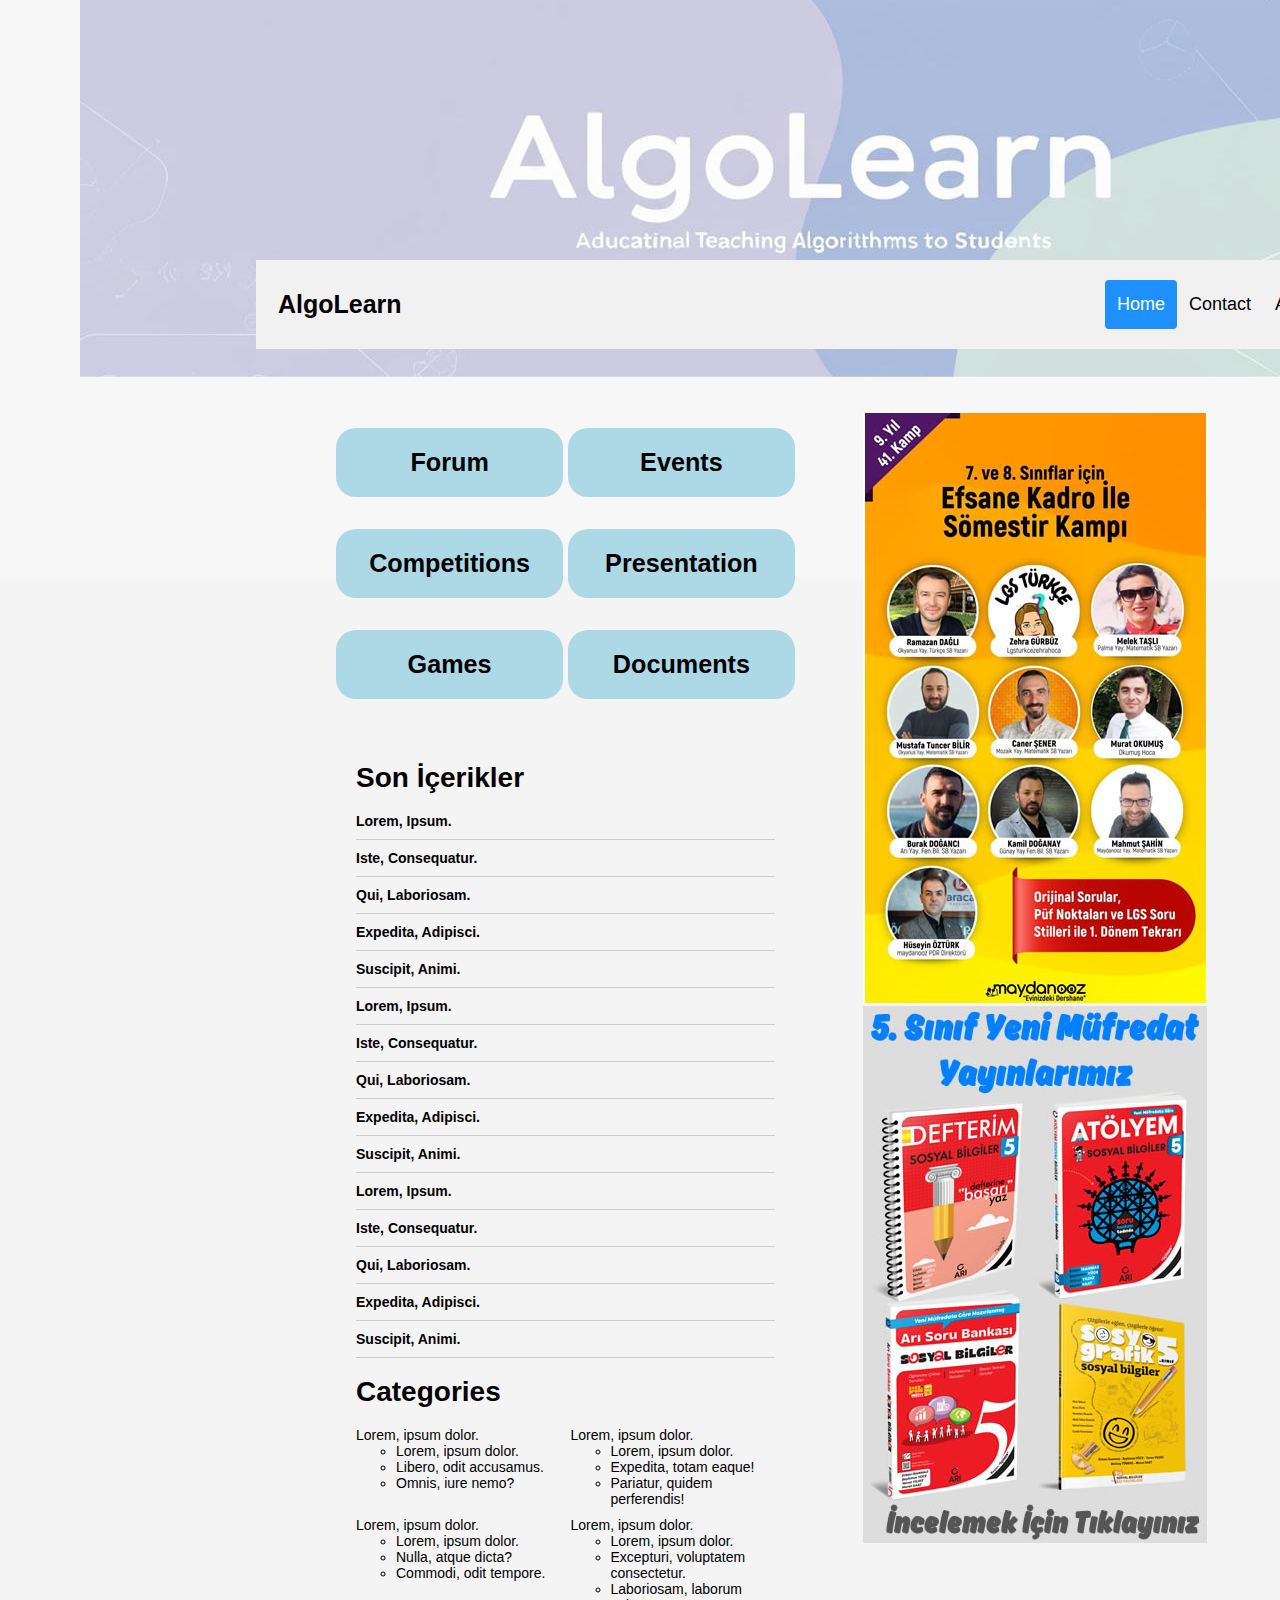
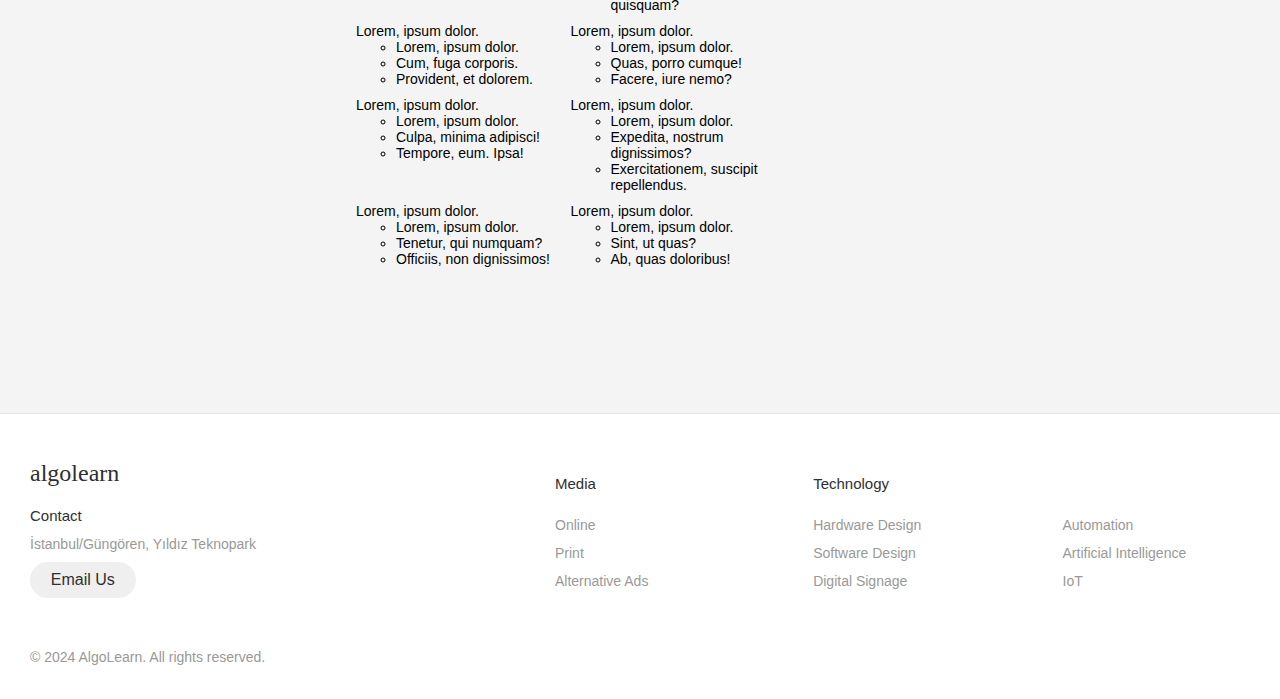
==== index.html @ eee9bf88 "banner added" ====
<!DOCTYPE html>
<html lang="en"> <!--Ders ingilizce olduğu için ingilizce hazırlanacak-->

<head>
	<meta charset="UTF-8">
	<meta name="viewport" content="width=device-width, initial-scale=1.0">
	<title>AlgoLearn | Home</title>
	<link rel="stylesheet" href="/css/style.css">
	<link rel="stylesheet" href="/css/home.css">
</head>

<body>

	<!-- BANNER START -->
	<div class="banner">
		<img src="img/banner.jpeg" alt="Banner Image">
	</div>
	<!-- BANNER END -->
	<!-- HEADER START -->
	<div class="header">
		<a href="#default" class="logo">AlgoLearn</a>
		<div class="header-right">
			<a class="active" href="index.html">Home</a>
			<a href="contact.html">Contact</a>
			<a href="aboutus.html">About</a>
		</div>
	</div>
	<!-- HEADER END -->


	<!-- MAIN START -->

	<div class="main">
		<div id="nav-box">
			<div class="nav-box-item">
				<a href="content/forum.html" class="nav-box-item-text">Forum</a>
			</div>
			<div class="nav-box-item">
				<a href="content/events.html" class="nav-box-item-text">Events</a>
			</div>
			<div class="nav-box-item">
				<a href="content/competitions.html" class="nav-box-item-text">Competitions</a>
			</div>
			<div class="nav-box-item">
				<a href="content/presentations.html" class="nav-box-item-text">Presentation</a>
			</div>
			<div class="nav-box-item">
				<a href="content/games.html" class="nav-box-item-text">Games</a>
			</div>
			<div class="nav-box-item">
				<a href="content/documents.html" class="nav-box-item-text">Documents</a>
			</div>
		</div>
		<div id="ad-box">
			<img src="img/image1.jpg" alt="" srcset="">
			<img src="img/image2.jpg" alt="" srcset="">
		</div>
		<div id="content-box">
			<div class="last-entries">
				<h1 class="son-icerikler">
					Son İçerikler
				</h1>

				<ul class="last-entries">
					<li class="last-entries"><a href="" class="last-entries">Lorem, ipsum.</a></li>
					<li class="last-entries"><a href="" class="last-entries">Iste, consequatur.</a></li>
					<li class="last-entries"><a href="" class="last-entries">Qui, laboriosam.</a></li>
					<li class="last-entries"><a href="" class="last-entries">Expedita, adipisci.</a></li>
					<li class="last-entries"><a href="" class="last-entries">Suscipit, animi.</a></li>
					<li class="last-entries"><a href="" class="last-entries">Lorem, ipsum.</a></li>
					<li class="last-entries"><a href="" class="last-entries">Iste, consequatur.</a></li>
					<li class="last-entries"><a href="" class="last-entries">Qui, laboriosam.</a></li>
					<li class="last-entries"><a href="" class="last-entries">Expedita, adipisci.</a></li>
					<li class="last-entries"><a href="" class="last-entries">Suscipit, animi.</a></li>
					<li class="last-entries"><a href="" class="last-entries">Lorem, ipsum.</a></li>
					<li class="last-entries"><a href="" class="last-entries">Iste, consequatur.</a></li>
					<li class="last-entries"><a href="" class="last-entries">Qui, laboriosam.</a></li>
					<li class="last-entries"><a href="" class="last-entries">Expedita, adipisci.</a></li>
					<li class="last-entries"><a href="" class="last-entries">Suscipit, animi.</a></li>
				</ul>
			</div>
			<div class="categories">
				<h1>Categories</h1>
				<ul class="categories">
					<li>
						Lorem, ipsum dolor.
						<ul>
							<li>Lorem, ipsum dolor.</li>
							<li>Libero, odit accusamus.</li>
							<li>Omnis, iure nemo?</li>
						</ul>
					</li>
					<li>
						Lorem, ipsum dolor.
						<ul>
							<li>Lorem, ipsum dolor.</li>
							<li>Expedita, totam eaque!</li>
							<li>Pariatur, quidem perferendis!</li>
						</ul>
					</li>
					<li>
						Lorem, ipsum dolor.
						<ul>
							<li>Lorem, ipsum dolor.</li>
							<li>Nulla, atque dicta?</li>
							<li>Commodi, odit tempore.</li>
						</ul>
					</li>
					<li>
						Lorem, ipsum dolor.
						<ul>
							<li>Lorem, ipsum dolor.</li>
							<li>Excepturi, voluptatem consectetur.</li>
							<li>Laboriosam, laborum quisquam?</li>
						</ul>
					</li>
					<li>
						Lorem, ipsum dolor.
						<ul>
							<li>Lorem, ipsum dolor.</li>
							<li>Cum, fuga corporis.</li>
							<li>Provident, et dolorem.</li>
						</ul>
					</li>
					<li>
						Lorem, ipsum dolor.
						<ul>
							<li>Lorem, ipsum dolor.</li>
							<li>Quas, porro cumque!</li>
							<li>Facere, iure nemo?</li>
						</ul>
					</li>
					<li>
						Lorem, ipsum dolor.
						<ul>
							<li>Lorem, ipsum dolor.</li>
							<li>Culpa, minima adipisci!</li>
							<li>Tempore, eum. Ipsa!</li>
						</ul>
					</li>
					<li>
						Lorem, ipsum dolor.
						<ul>
							<li>Lorem, ipsum dolor.</li>
							<li>Expedita, nostrum dignissimos?</li>
							<li>Exercitationem, suscipit repellendus.</li>
						</ul>
					</li>
					<li>
						Lorem, ipsum dolor.
						<ul>
							<li>Lorem, ipsum dolor.</li>
							<li>Tenetur, qui numquam?</li>
							<li>Officiis, non dignissimos!</li>
						</ul>
					</li>
					<li>
						Lorem, ipsum dolor.
						<ul>
							<li>Lorem, ipsum dolor.</li>
							<li>Sint, ut quas?</li>
							<li>Ab, quas doloribus!</li>
						</ul>
					</li>
				</ul>
			</div>
		</div>
	</div>

	<!-- MAIN END -->

	<!-- FOOTER START -->
	<footer class="footer">
		<div class="footer__addr">
			<h1 class="footer__logo">AlgoLearn</h1>

			<h2>Contact</h2>

			<address>
				İstanbul/Güngören, Yıldız Teknopark<br>

				<a class="footer__btn" href="mailto:info@algolearn.net">Email Us</a>
			</address>
		</div>

		<ul class="footer__nav">
			<li class="nav__item">
				<h2 class="nav__title">Media</h2>

				<ul class="nav__ul">
					<li>
						<a href="#">Online</a>
					</li>

					<li>
						<a href="#">Print</a>
					</li>

					<li>
						<a href="#">Alternative Ads</a>
					</li>
				</ul>
			</li>

			<li class="nav__item nav__item--extra">
				<h2 class="nav__title">Technology</h2>

				<ul class="nav__ul nav__ul--extra">
					<li>
						<a href="#">Hardware Design</a>
					</li>

					<li>
						<a href="#">Software Design</a>
					</li>

					<li>
						<a href="#">Digital Signage</a>
					</li>

					<li>
						<a href="#">Automation</a>
					</li>

					<li>
						<a href="#">Artificial Intelligence</a>
					</li>

					<li>
						<a href="#">IoT</a>
					</li>
				</ul>
			</li>

			<li class="nav__item">
				<h2 class="nav__title">Legal</h2>

				<ul class="nav__ul">
					<li>
						<a href="#">Privacy Policy</a>
					</li>

					<li>
						<a href="#">Terms of Use</a>
					</li>

					<li>
						<a href="#">Sitemap</a>
					</li>
				</ul>
			</li>
		</ul>

		<div class="legal">
			<p>&copy; 2024 AlgoLearn. All rights reserved.</p>


		</div>
	</footer>
	<!-- FOOTER END -->
</body>

</html>
---- css/style.css ----
*{
    font-family: Verdana, Geneva, Tahoma, sans-serif;
}

div.main {
    display: grid;
    grid-template-columns: 1fr 1fr;
    grid-template-rows: auto auto;
    gap: 10px;
    padding: 0 5%;    
    justify-content: center;
}



div.main,
div.header {
    margin: 2% 16%;
}

.header {
    overflow: hidden;
    background-color: #f1f1f1;
    padding: 20px 10px;
}

.header a {
    float: left;
    color: black;
    text-align: center;
    padding: 12px;
    text-decoration: none;
    font-size: 18px;
    line-height: 25px;
    border-radius: 4px;
}

.header a.logo {
    font-size: 25px;
    font-weight: bold;
}

.header a:hover {
    background-color: #ddd;
    color: black;
}

.header a.active {
    background-color: dodgerblue;
    color: white;
}

.header-right {
    float: right;
}

@media screen and (max-width: 500px) {
    .header a {
        float: none;
        display: block;
        text-align: left;
    }

    .header-right {
        float: none;
    }
}

a {
    color: #fff;
    text-decoration: none;
}

*,
*:before,
*:after {
    box-sizing: border-box;
}

html {
    font-size: 100%;
}

body {
    margin: 0;
    display: grid;
    grid-template-rows: auto 1fr auto;
    font-size: 14px;
    background-color: #f4f4f4;
    align-items: start;
    min-height: 100vh;
}

.footer {
    display: flex;
    flex-flow: row wrap;
    padding: 30px 30px 20px 30px;
    color: #2f2f2f;
    background-color: #fff;
    border-top: 1px solid #e5e5e5;
    margin: 5% 0 0 0;
}

.footer>* {
    flex: 1 100%;
}

.footer__addr {
    margin-right: 1.25em;
    margin-bottom: 2em;
}

.footer__logo {
    font-family: 'Pacifico', cursive;
    font-weight: 400;
    text-transform: lowercase;
    font-size: 1.5rem;
}

.footer__addr h2 {
    margin-top: 1.3em;
    font-size: 15px;
    font-weight: 400;
}

.nav__title {
    font-weight: 400;
    font-size: 15px;
}

.footer address {
    font-style: normal;
    color: #999;
}

.footer__btn {
    display: flex;
    align-items: center;
    justify-content: center;
    height: 36px;
    max-width: max-content;
    background-color: rgb(33, 33, 33, 0.07);
    border-radius: 100px;
    color: #2f2f2f;
    line-height: 0;
    margin: 0.6em 0;
    font-size: 1rem;
    padding: 0 1.3em;
}

.footer ul {
    list-style: none;
    padding-left: 0;
}

.footer li {
    line-height: 2em;
}

.footer a {
    text-decoration: none;
}

.footer__nav {
    display: flex;
    flex-flow: row wrap;
}

.footer__nav>* {
    flex: 1 50%;
    margin-right: 1.25em;
}

.nav__ul a {
    color: #999;
}

.nav__ul--extra {
    column-count: 2;
    column-gap: 1.25em;
}

.legal {
    display: flex;
    flex-wrap: wrap;
    color: #999;
}

.legal__links {
    display: flex;
    align-items: center;
}

.heart {
    color: #2f2f2f;
}

.legal .legal__links {
    margin-left: auto;
}

.footer__nav>* {
    flex: 1;
}

.nav__item--extra {
    flex-grow: 2;
}

.footer__addr {
    flex: 1 0px;
}

.footer__nav {
    flex: 2 0px;
}
---- css/home.css ----
div.last-entries{
    text-align: left;
}


li.last-entries{
    border-bottom: 1px solid #ccc;
    padding-bottom: 10px;
    margin-bottom: 10px;
    text-transform: capitalize;
}


a.last-entries {
    color: black;
    font-weight: bold;
    text-decoration: none;

}

a.last-entries:hover{
    color: blue;
}

ul.last-entries{
    list-style: none;
    padding: 0;
}



div#nav-box {
    display: grid;
    grid-template-columns: repeat(2, 1fr);
    gap: 1%;
    text-align: center;
    align-items: center;
    justify-content: start;
    overflow: scroll;
}

div.nav-box-item {
    background-color: lightblue;
    text-align: center;
    font-weight: bold;
    padding: 20px;
    font-size: 18px;
    border-radius: 20px;

}

a.nav-box-item-text {
    font-weight: bold;
    color: black;
    text-decoration: none;
    font-size: 1.4em;
    text-transform: capitalize;
}

a.nav-box-item-text:hover {
    color: white;
}

#content-box {
    grid-column: 1 / 2;
    grid-row: 2 / 3;
    text-align: center;
    padding: 20px;
}

#ad-box {
    height: 300px;
    text-align: center;
    overflow: visible;
}

div.categories{
    text-align: left;
}
ul.categories {
    display: grid;
    grid-template-columns: 1fr 1fr;
    gap: 10px;
    list-style-type: none;
    padding: 0;
}

/* ul.categories > li {
    background-color: #f9f9f9;
    padding: 10px;
    border-radius: 4px;
    box-shadow: 0 0 5px rgba(0, 0, 0, 0.1);
} */


div.banner {
    width: 100%;
    height: 100px;
    margin-top: 8%;
    background-color: #f3f3f3;
    display: flex;
    justify-content: center;
    align-items: center;
    z-index: -1;
}

div .banner img {
    max-width: 100%;
    height: auto;
}
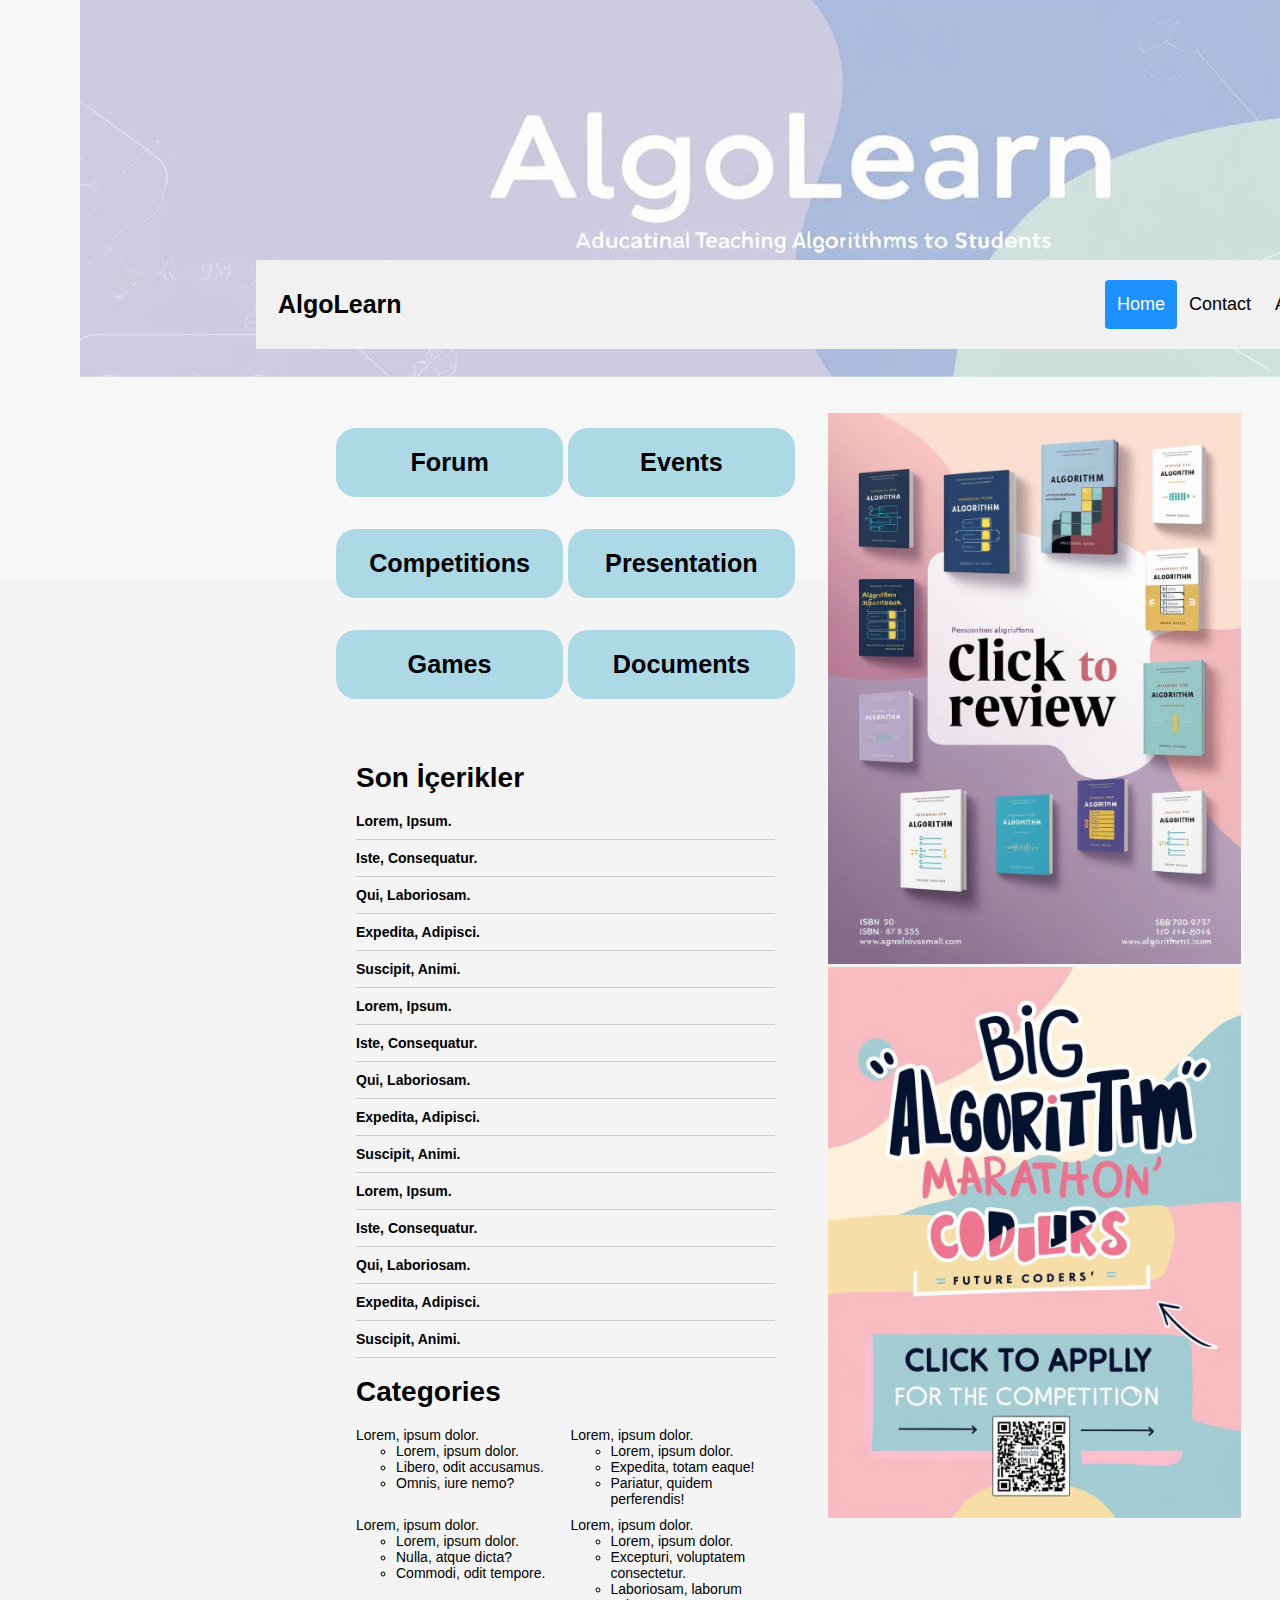
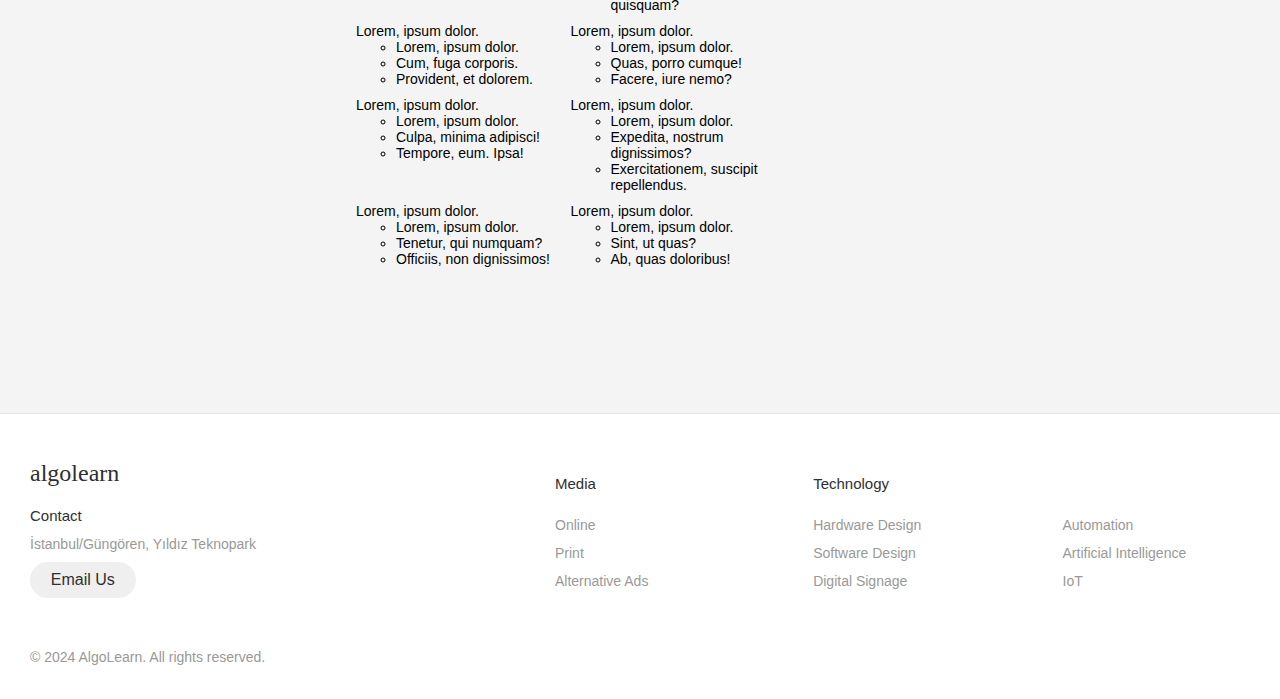
==== commit 4fd67acc: "href" ====
--- a/index.html
+++ b/index.html
@@ -52,8 +52,12 @@
 			</div>
 		</div>
 		<div id="ad-box">
-			<img src="img/image1.jpg" alt="" srcset="">
-			<img src="img/image2.jpg" alt="" srcset="">
+			<a href="content/documents.html" target="_blank">
+				<img src="img/ad.jpeg" alt="ad 1" srcset="">
+			</a>
+			<a href="content/competitions.html" target="_blank">
+				<img src="img/ad2.jpeg" alt="ad 2" srcset="">
+			</a>
 		</div>
 		<div id="content-box">
 			<div class="last-entries">
--- a/css/home.css
+++ b/css/home.css
@@ -107,4 +107,9 @@
 div .banner img {
     max-width: 100%;
     height: auto;
+}
+
+div#ad-box img {
+    max-width: 90%;
+    height: auto;
 }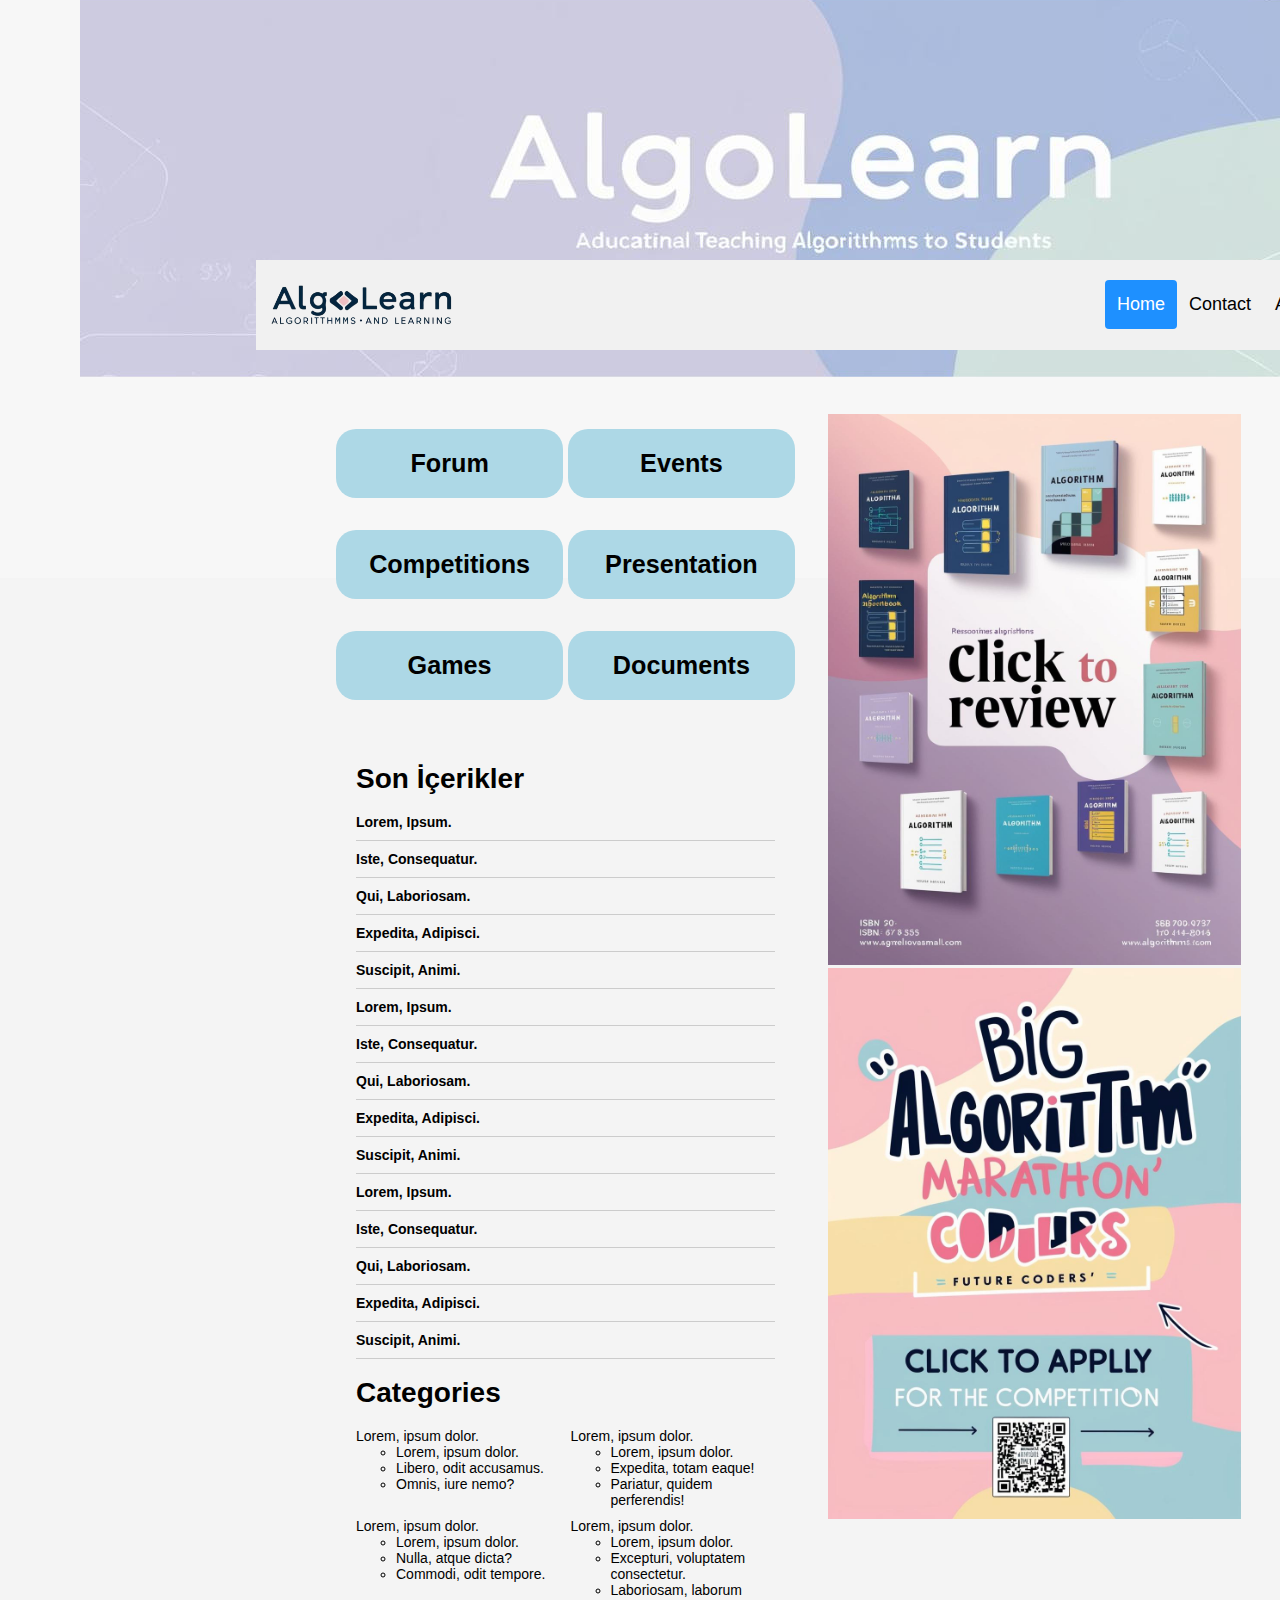
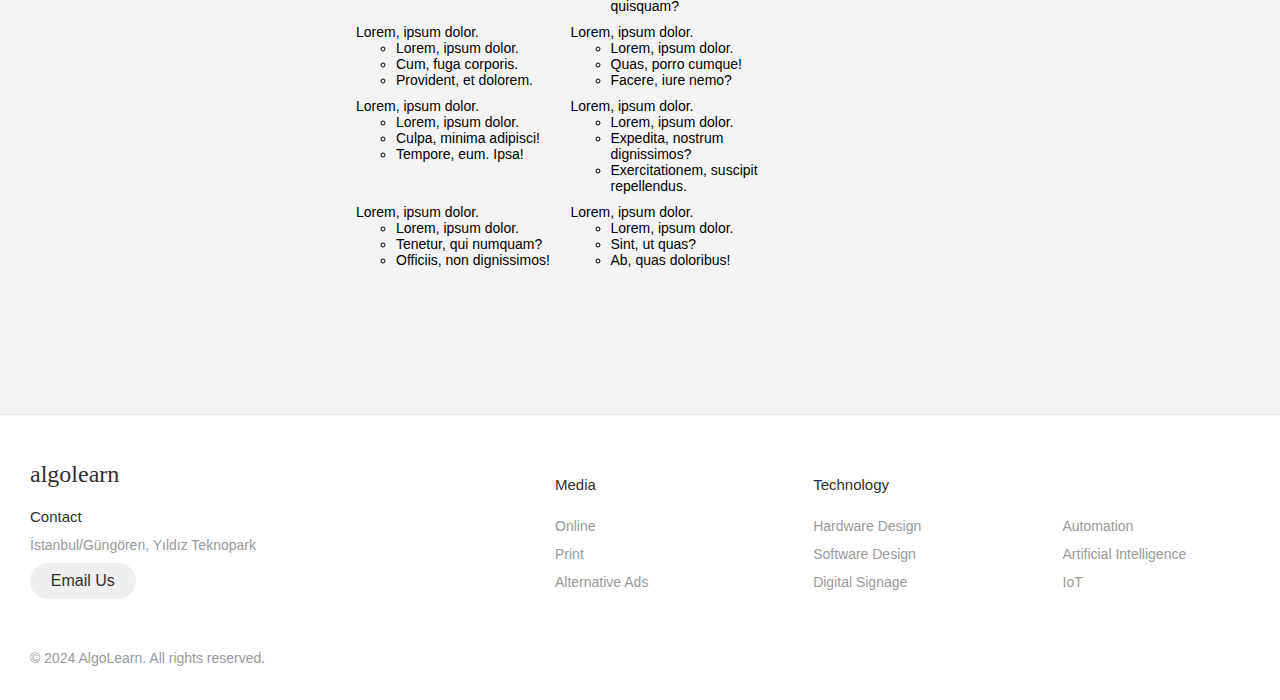
==== commit b183ac4c: "logo" ====
--- a/index.html
+++ b/index.html
@@ -3,6 +3,7 @@
 
 <head>
 	<meta charset="UTF-8">
+	<link rel="shortcut icon" href="img/favicon.png" type="image/x-icon">
 	<meta name="viewport" content="width=device-width, initial-scale=1.0">
 	<title>AlgoLearn | Home</title>
 	<link rel="stylesheet" href="/css/style.css">
@@ -18,7 +19,9 @@
 	<!-- BANNER END -->
 	<!-- HEADER START -->
 	<div class="header">
-		<a href="#default" class="logo">AlgoLearn</a>
+		<a href="index.html" class="logo"><a href="index.html" class="logo"><div class="logo"></div></a></a>
+		
+		
 		<div class="header-right">
 			<a class="active" href="index.html">Home</a>
 			<a href="contact.html">Contact</a>
--- a/css/style.css
+++ b/css/style.css
@@ -36,9 +36,17 @@
     border-radius: 4px;
 }
 
-.header a.logo {
-    font-size: 25px;
-    font-weight: bold;
+
+a.logo{
+    padding: 0;
+}
+div.header div.logo{
+    background-image: url(../img/logo.png);
+    background-size: contain;
+    background-repeat: no-repeat;
+    width: 200px;
+    height: 50px;
+    float: left;
 }
 
 .header a:hover {
--- a/css/home.css
+++ b/css/home.css
@@ -97,7 +97,7 @@
     width: 100%;
     height: 100px;
     margin-top: 8%;
-    background-color: #f3f3f3;
+    background-color: #f4f4f4;
     display: flex;
     justify-content: center;
     align-items: center;
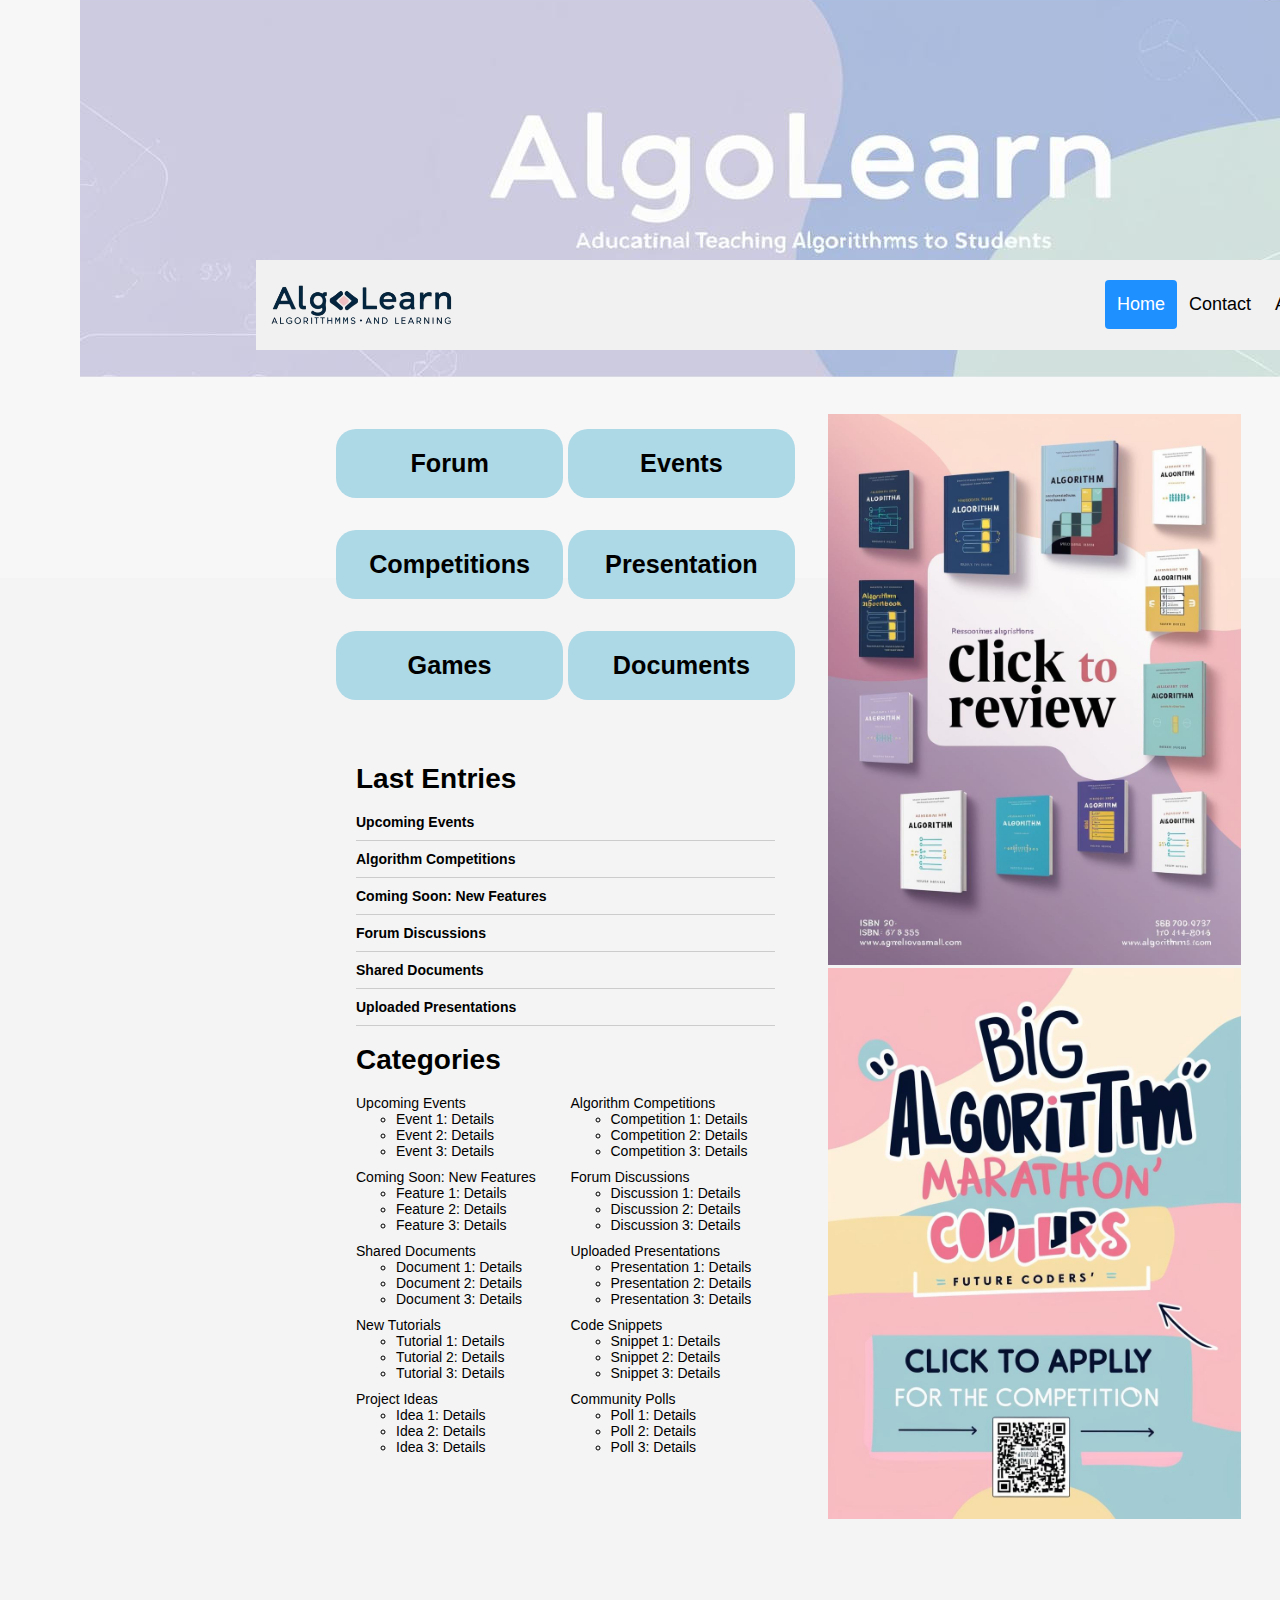
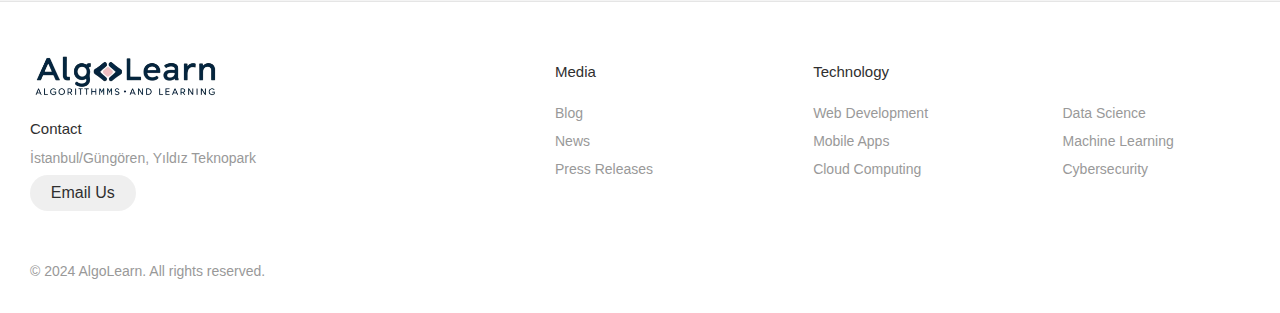
==== commit ba1797f5: "content fit, footer logo" ====
--- a/index.html
+++ b/index.html
@@ -19,9 +19,11 @@
 	<!-- BANNER END -->
 	<!-- HEADER START -->
 	<div class="header">
-		<a href="index.html" class="logo"><a href="index.html" class="logo"><div class="logo"></div></a></a>
-		
-		
+		<a href="index.html" class="logo">
+			<div class="logo"></div>
+		</a>
+
+
 		<div class="header-right">
 			<a class="active" href="index.html">Home</a>
 			<a href="contact.html">Contact</a>
@@ -65,108 +67,107 @@
 		<div id="content-box">
 			<div class="last-entries">
 				<h1 class="son-icerikler">
-					Son İçerikler
+					Last Entries
 				</h1>
 
 				<ul class="last-entries">
-					<li class="last-entries"><a href="" class="last-entries">Lorem, ipsum.</a></li>
-					<li class="last-entries"><a href="" class="last-entries">Iste, consequatur.</a></li>
-					<li class="last-entries"><a href="" class="last-entries">Qui, laboriosam.</a></li>
-					<li class="last-entries"><a href="" class="last-entries">Expedita, adipisci.</a></li>
-					<li class="last-entries"><a href="" class="last-entries">Suscipit, animi.</a></li>
-					<li class="last-entries"><a href="" class="last-entries">Lorem, ipsum.</a></li>
-					<li class="last-entries"><a href="" class="last-entries">Iste, consequatur.</a></li>
-					<li class="last-entries"><a href="" class="last-entries">Qui, laboriosam.</a></li>
-					<li class="last-entries"><a href="" class="last-entries">Expedita, adipisci.</a></li>
-					<li class="last-entries"><a href="" class="last-entries">Suscipit, animi.</a></li>
-					<li class="last-entries"><a href="" class="last-entries">Lorem, ipsum.</a></li>
-					<li class="last-entries"><a href="" class="last-entries">Iste, consequatur.</a></li>
-					<li class="last-entries"><a href="" class="last-entries">Qui, laboriosam.</a></li>
-					<li class="last-entries"><a href="" class="last-entries">Expedita, adipisci.</a></li>
-					<li class="last-entries"><a href="" class="last-entries">Suscipit, animi.</a></li>
+					<ul class="last-entries">
+						<li class="last-entries"><a href="content/events.html" class="last-entries">Upcoming Events</a>
+						</li>
+						<li class="last-entries"><a href="content/competitions.html" class="last-entries">Algorithm
+								Competitions</a></li>
+						<li class="last-entries"><a href="content/games.html" class="last-entries">Coming Soon: New
+								Features</a></li>
+						<li class="last-entries"><a href="content/forum.html" class="last-entries">Forum Discussions</a>
+						</li>
+						<li class="last-entries"><a href="content/documents.html" class="last-entries">Shared
+								Documents</a></li>
+						<li class="last-entries"><a href="content/presentations.html" class="last-entries">Uploaded
+								Presentations</a></li>
+					</ul>
 				</ul>
 			</div>
 			<div class="categories">
 				<h1>Categories</h1>
 				<ul class="categories">
 					<li>
-						Lorem, ipsum dolor.
-						<ul>
-							<li>Lorem, ipsum dolor.</li>
-							<li>Libero, odit accusamus.</li>
-							<li>Omnis, iure nemo?</li>
-						</ul>
-					</li>
-					<li>
-						Lorem, ipsum dolor.
-						<ul>
-							<li>Lorem, ipsum dolor.</li>
-							<li>Expedita, totam eaque!</li>
-							<li>Pariatur, quidem perferendis!</li>
-						</ul>
-					</li>
-					<li>
-						Lorem, ipsum dolor.
-						<ul>
-							<li>Lorem, ipsum dolor.</li>
-							<li>Nulla, atque dicta?</li>
-							<li>Commodi, odit tempore.</li>
-						</ul>
-					</li>
-					<li>
-						Lorem, ipsum dolor.
-						<ul>
-							<li>Lorem, ipsum dolor.</li>
-							<li>Excepturi, voluptatem consectetur.</li>
-							<li>Laboriosam, laborum quisquam?</li>
-						</ul>
-					</li>
-					<li>
-						Lorem, ipsum dolor.
-						<ul>
-							<li>Lorem, ipsum dolor.</li>
-							<li>Cum, fuga corporis.</li>
-							<li>Provident, et dolorem.</li>
-						</ul>
-					</li>
-					<li>
-						Lorem, ipsum dolor.
-						<ul>
-							<li>Lorem, ipsum dolor.</li>
-							<li>Quas, porro cumque!</li>
-							<li>Facere, iure nemo?</li>
-						</ul>
-					</li>
-					<li>
-						Lorem, ipsum dolor.
-						<ul>
-							<li>Lorem, ipsum dolor.</li>
-							<li>Culpa, minima adipisci!</li>
-							<li>Tempore, eum. Ipsa!</li>
-						</ul>
-					</li>
-					<li>
-						Lorem, ipsum dolor.
-						<ul>
-							<li>Lorem, ipsum dolor.</li>
-							<li>Expedita, nostrum dignissimos?</li>
-							<li>Exercitationem, suscipit repellendus.</li>
-						</ul>
-					</li>
-					<li>
-						Lorem, ipsum dolor.
-						<ul>
-							<li>Lorem, ipsum dolor.</li>
-							<li>Tenetur, qui numquam?</li>
-							<li>Officiis, non dignissimos!</li>
-						</ul>
-					</li>
-					<li>
-						Lorem, ipsum dolor.
-						<ul>
-							<li>Lorem, ipsum dolor.</li>
-							<li>Sint, ut quas?</li>
-							<li>Ab, quas doloribus!</li>
+						Upcoming Events
+						<ul>
+							<li>Event 1: Details</li>
+							<li>Event 2: Details</li>
+							<li>Event 3: Details</li>
+						</ul>
+					</li>
+					<li>
+						Algorithm Competitions
+						<ul>
+							<li>Competition 1: Details</li>
+							<li>Competition 2: Details</li>
+							<li>Competition 3: Details</li>
+						</ul>
+					</li>
+					<li>
+						Coming Soon: New Features
+						<ul>
+							<li>Feature 1: Details</li>
+							<li>Feature 2: Details</li>
+							<li>Feature 3: Details</li>
+						</ul>
+					</li>
+					<li>
+						Forum Discussions
+						<ul>
+							<li>Discussion 1: Details</li>
+							<li>Discussion 2: Details</li>
+							<li>Discussion 3: Details</li>
+						</ul>
+					</li>
+					<li>
+						Shared Documents
+						<ul>
+							<li>Document 1: Details</li>
+							<li>Document 2: Details</li>
+							<li>Document 3: Details</li>
+						</ul>
+					</li>
+					<li>
+						Uploaded Presentations
+						<ul>
+							<li>Presentation 1: Details</li>
+							<li>Presentation 2: Details</li>
+							<li>Presentation 3: Details</li>
+						</ul>
+					</li>
+					<li>
+						New Tutorials
+						<ul>
+							<li>Tutorial 1: Details</li>
+							<li>Tutorial 2: Details</li>
+							<li>Tutorial 3: Details</li>
+						</ul>
+					</li>
+					<li>
+						Code Snippets
+						<ul>
+							<li>Snippet 1: Details</li>
+							<li>Snippet 2: Details</li>
+							<li>Snippet 3: Details</li>
+						</ul>
+					</li>
+					<li>
+						Project Ideas
+						<ul>
+							<li>Idea 1: Details</li>
+							<li>Idea 2: Details</li>
+							<li>Idea 3: Details</li>
+						</ul>
+					</li>
+					<li>
+						Community Polls
+						<ul>
+							<li>Poll 1: Details</li>
+							<li>Poll 2: Details</li>
+							<li>Poll 3: Details</li>
 						</ul>
 					</li>
 				</ul>
@@ -179,89 +180,50 @@
 	<!-- FOOTER START -->
 	<footer class="footer">
 		<div class="footer__addr">
-			<h1 class="footer__logo">AlgoLearn</h1>
-
+			<h1 class="footer__logo"></h1>
+	
 			<h2>Contact</h2>
-
+	
 			<address>
 				İstanbul/Güngören, Yıldız Teknopark<br>
-
 				<a class="footer__btn" href="mailto:info@algolearn.net">Email Us</a>
 			</address>
 		</div>
-
+	
 		<ul class="footer__nav">
 			<li class="nav__item">
 				<h2 class="nav__title">Media</h2>
-
 				<ul class="nav__ul">
-					<li>
-						<a href="#">Online</a>
-					</li>
-
-					<li>
-						<a href="#">Print</a>
-					</li>
-
-					<li>
-						<a href="#">Alternative Ads</a>
-					</li>
+					<li><a href="#">Blog</a></li>
+					<li><a href="#">News</a></li>
+					<li><a href="#">Press Releases</a></li>
 				</ul>
 			</li>
-
+	
 			<li class="nav__item nav__item--extra">
 				<h2 class="nav__title">Technology</h2>
-
 				<ul class="nav__ul nav__ul--extra">
-					<li>
-						<a href="#">Hardware Design</a>
-					</li>
-
-					<li>
-						<a href="#">Software Design</a>
-					</li>
-
-					<li>
-						<a href="#">Digital Signage</a>
-					</li>
-
-					<li>
-						<a href="#">Automation</a>
-					</li>
-
-					<li>
-						<a href="#">Artificial Intelligence</a>
-					</li>
-
-					<li>
-						<a href="#">IoT</a>
-					</li>
+					<li><a href="#">Web Development</a></li>
+					<li><a href="#">Mobile Apps</a></li>
+					<li><a href="#">Cloud Computing</a></li>
+					<li><a href="#">Data Science</a></li>
+					<li><a href="#">Machine Learning</a></li>
+					<li><a href="#">Cybersecurity</a></li>
 				</ul>
 			</li>
-
+	
 			<li class="nav__item">
 				<h2 class="nav__title">Legal</h2>
-
 				<ul class="nav__ul">
-					<li>
-						<a href="#">Privacy Policy</a>
-					</li>
-
-					<li>
-						<a href="#">Terms of Use</a>
-					</li>
-
-					<li>
-						<a href="#">Sitemap</a>
-					</li>
+					<li><a href="#">Privacy Policy</a></li>
+					<li><a href="#">Terms of Service</a></li>
+					<li><a href="#">Cookie Policy</a></li>
 				</ul>
 			</li>
 		</ul>
-
+	
 		<div class="legal">
 			<p>&copy; 2024 AlgoLearn. All rights reserved.</p>
-
-
 		</div>
 	</footer>
 	<!-- FOOTER END -->
--- a/css/style.css
+++ b/css/style.css
@@ -120,10 +120,15 @@
 }
 
 .footer__logo {
-    font-family: 'Pacifico', cursive;
+    /* font-family: 'Pacifico', cursive;
     font-weight: 400;
     text-transform: lowercase;
-    font-size: 1.5rem;
+    font-size: 1.5rem; */
+    background-image: url(../img/logo.png);
+    background-size: contain;
+    background-repeat: no-repeat;
+    width: auto;
+    height: 50px;
 }
 
 .footer__addr h2 {
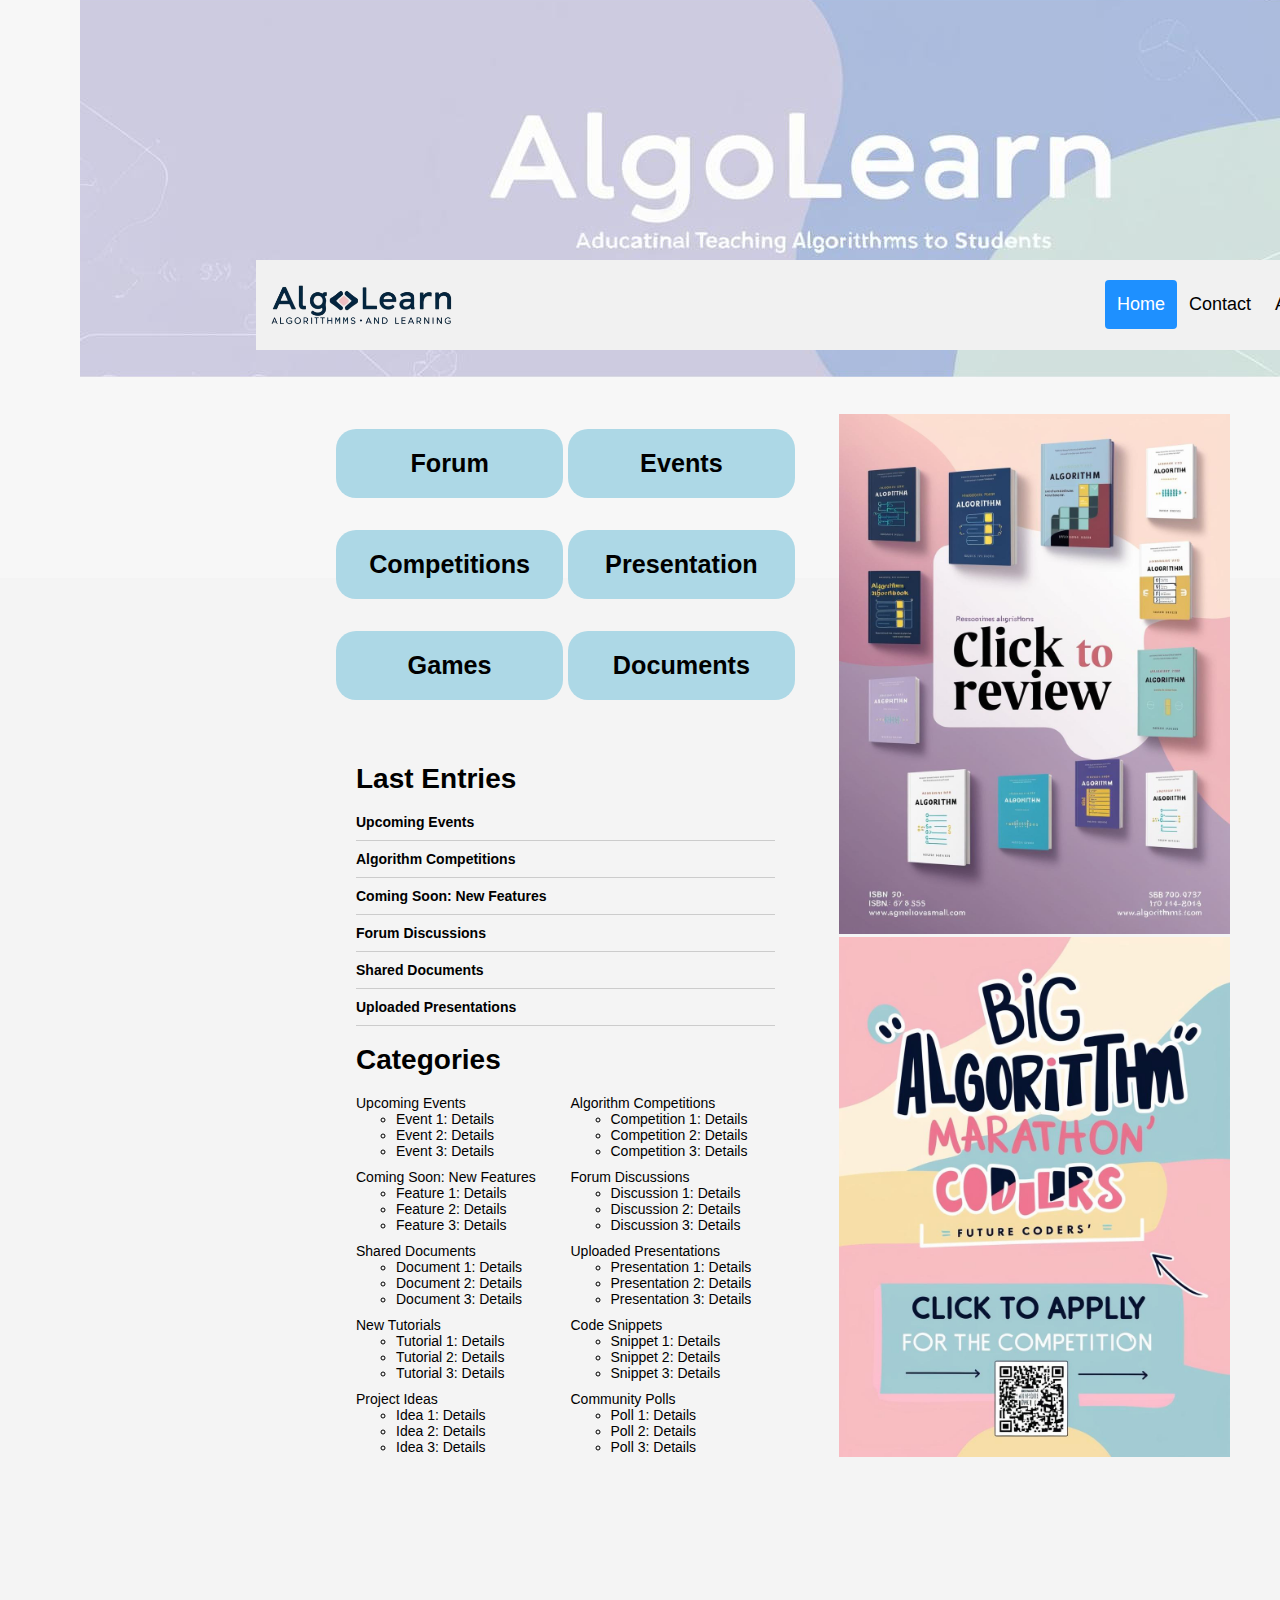
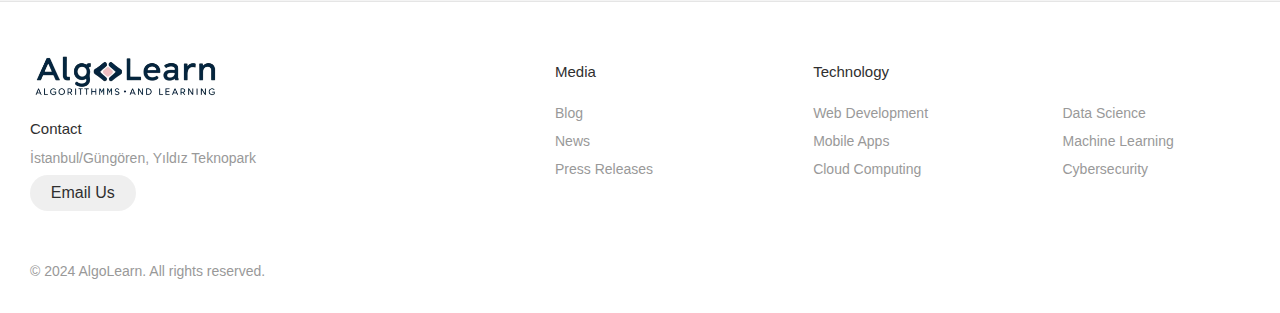
==== commit 2b6459b4: "." ====
--- a/index.html
+++ b/index.html
@@ -1,13 +1,13 @@
 <!DOCTYPE html>
-<html lang="en"> <!--Ders ingilizce olduğu için ingilizce hazırlanacak-->
+<html lang="en">
 
 <head>
 	<meta charset="UTF-8">
 	<link rel="shortcut icon" href="img/favicon.png" type="image/x-icon">
 	<meta name="viewport" content="width=device-width, initial-scale=1.0">
 	<title>AlgoLearn | Home</title>
-	<link rel="stylesheet" href="/css/style.css">
-	<link rel="stylesheet" href="/css/home.css">
+	<link rel="stylesheet" href="./css/style.css">
+	<link rel="stylesheet" href="./css/home.css">
 </head>
 
 <body>
@@ -22,7 +22,6 @@
 		<a href="index.html" class="logo">
 			<div class="logo"></div>
 		</a>
-
 
 		<div class="header-right">
 			<a class="active" href="index.html">Home</a>
@@ -181,15 +180,15 @@
 	<footer class="footer">
 		<div class="footer__addr">
 			<h1 class="footer__logo"></h1>
-	
+
 			<h2>Contact</h2>
-	
+
 			<address>
 				İstanbul/Güngören, Yıldız Teknopark<br>
 				<a class="footer__btn" href="mailto:info@algolearn.net">Email Us</a>
 			</address>
 		</div>
-	
+
 		<ul class="footer__nav">
 			<li class="nav__item">
 				<h2 class="nav__title">Media</h2>
@@ -199,7 +198,7 @@
 					<li><a href="#">Press Releases</a></li>
 				</ul>
 			</li>
-	
+
 			<li class="nav__item nav__item--extra">
 				<h2 class="nav__title">Technology</h2>
 				<ul class="nav__ul nav__ul--extra">
@@ -211,7 +210,7 @@
 					<li><a href="#">Cybersecurity</a></li>
 				</ul>
 			</li>
-	
+
 			<li class="nav__item">
 				<h2 class="nav__title">Legal</h2>
 				<ul class="nav__ul">
@@ -221,7 +220,7 @@
 				</ul>
 			</li>
 		</ul>
-	
+
 		<div class="legal">
 			<p>&copy; 2024 AlgoLearn. All rights reserved.</p>
 		</div>
--- a/css/style.css
+++ b/css/style.css
@@ -1,230 +1,224 @@
 
 *{
-    font-family: Verdana, Geneva, Tahoma, sans-serif;
+	font-family: Verdana, Geneva, Tahoma, sans-serif;
 }
 
 div.main {
-    display: grid;
-    grid-template-columns: 1fr 1fr;
-    grid-template-rows: auto auto;
-    gap: 10px;
-    padding: 0 5%;    
-    justify-content: center;
-}
-
-
+	display: grid;
+	grid-template-columns: 1fr 1fr;
+	grid-template-rows: auto auto;
+	gap: 10px;
+	padding: 0 5%;
+	justify-content: center;
+}
 
 div.main,
 div.header {
-    margin: 2% 16%;
+	margin: 2% 16%;
 }
 
 .header {
-    overflow: hidden;
-    background-color: #f1f1f1;
-    padding: 20px 10px;
+	overflow: hidden;
+	background-color: #f1f1f1;
+	padding: 20px 10px;
 }
 
 .header a {
-    float: left;
-    color: black;
-    text-align: center;
-    padding: 12px;
-    text-decoration: none;
-    font-size: 18px;
-    line-height: 25px;
-    border-radius: 4px;
-}
-
+	float: left;
+	color: black;
+	text-align: center;
+	padding: 12px;
+	text-decoration: none;
+	font-size: 18px;
+	line-height: 25px;
+	border-radius: 4px;
+}
 
 a.logo{
-    padding: 0;
-}
+	padding: 0;
+}
+
 div.header div.logo{
-    background-image: url(../img/logo.png);
-    background-size: contain;
-    background-repeat: no-repeat;
-    width: 200px;
-    height: 50px;
-    float: left;
+	background-image: url(../img/logo.png);
+	background-size: contain;
+	background-repeat: no-repeat;
+	width: 200px;
+	height: 50px;
+	float: left;
 }
 
 .header a:hover {
-    background-color: #ddd;
-    color: black;
+	background-color: #ddd;
+	color: black;
 }
 
 .header a.active {
-    background-color: dodgerblue;
-    color: white;
+	background-color: dodgerblue;
+	color: white;
 }
 
 .header-right {
-    float: right;
+	float: right;
 }
 
 @media screen and (max-width: 500px) {
-    .header a {
-        float: none;
-        display: block;
-        text-align: left;
-    }
-
-    .header-right {
-        float: none;
-    }
+	.header a {
+		float: none;
+		display: block;
+		text-align: left;
+	}
+
+	.header-right {
+		float: none;
+	}
 }
 
 a {
-    color: #fff;
-    text-decoration: none;
+	color: #fff;
+	text-decoration: none;
 }
 
 *,
 *:before,
 *:after {
-    box-sizing: border-box;
+	box-sizing: border-box;
 }
 
 html {
-    font-size: 100%;
+	font-size: 100%;
 }
 
 body {
-    margin: 0;
-    display: grid;
-    grid-template-rows: auto 1fr auto;
-    font-size: 14px;
-    background-color: #f4f4f4;
-    align-items: start;
-    min-height: 100vh;
+	margin: 0;
+	display: grid;
+	grid-template-rows: auto 1fr auto;
+	font-size: 14px;
+	background-color: #f4f4f4;
+	align-items: start;
+	min-height: 100vh;
 }
 
 .footer {
-    display: flex;
-    flex-flow: row wrap;
-    padding: 30px 30px 20px 30px;
-    color: #2f2f2f;
-    background-color: #fff;
-    border-top: 1px solid #e5e5e5;
-    margin: 5% 0 0 0;
+	display: flex;
+	flex-flow: row wrap;
+	padding: 30px 30px 20px 30px;
+	color: #2f2f2f;
+	background-color: #fff;
+	border-top: 1px solid #e5e5e5;
+	margin: 5% 0 0 0;
 }
 
 .footer>* {
-    flex: 1 100%;
+	flex: 1 100%;
 }
 
 .footer__addr {
-    margin-right: 1.25em;
-    margin-bottom: 2em;
+	margin-right: 1.25em;
+	margin-bottom: 2em;
 }
 
 .footer__logo {
-    /* font-family: 'Pacifico', cursive;
-    font-weight: 400;
-    text-transform: lowercase;
-    font-size: 1.5rem; */
-    background-image: url(../img/logo.png);
-    background-size: contain;
-    background-repeat: no-repeat;
-    width: auto;
-    height: 50px;
+	background-image: url(../img/logo.png);
+	background-size: contain;
+	background-repeat: no-repeat;
+	width: auto;
+	height: 50px;
 }
 
 .footer__addr h2 {
-    margin-top: 1.3em;
-    font-size: 15px;
-    font-weight: 400;
+	margin-top: 1.3em;
+	font-size: 15px;
+	font-weight: 400;
 }
 
 .nav__title {
-    font-weight: 400;
-    font-size: 15px;
+	font-weight: 400;
+	font-size: 15px;
 }
 
 .footer address {
-    font-style: normal;
-    color: #999;
+	font-style: normal;
+	color: #999;
 }
 
 .footer__btn {
-    display: flex;
-    align-items: center;
-    justify-content: center;
-    height: 36px;
-    max-width: max-content;
-    background-color: rgb(33, 33, 33, 0.07);
-    border-radius: 100px;
-    color: #2f2f2f;
-    line-height: 0;
-    margin: 0.6em 0;
-    font-size: 1rem;
-    padding: 0 1.3em;
+	display: flex;
+	align-items: center;
+	justify-content: center;
+	height: 36px;
+	max-width: max-content;
+	background-color: rgb(33, 33, 33, 0.07);
+	border-radius: 100px;
+	color: #2f2f2f;
+	line-height: 0;
+	margin: 0.6em 0;
+	font-size: 1rem;
+	padding: 0 1.3em;
 }
 
 .footer ul {
-    list-style: none;
-    padding-left: 0;
+	list-style: none;
+	padding-left: 0;
 }
 
 .footer li {
-    line-height: 2em;
+	line-height: 2em;
 }
 
 .footer a {
-    text-decoration: none;
+	text-decoration: none;
 }
 
 .footer__nav {
-    display: flex;
-    flex-flow: row wrap;
+	display: flex;
+	flex-flow: row wrap;
 }
 
 .footer__nav>* {
-    flex: 1 50%;
-    margin-right: 1.25em;
+	flex: 1 50%;
+	margin-right: 1.25em;
 }
 
 .nav__ul a {
-    color: #999;
+	color: #999;
 }
 
 .nav__ul--extra {
-    column-count: 2;
-    column-gap: 1.25em;
+	column-count: 2;
+	column-gap: 1.25em;
 }
 
 .legal {
-    display: flex;
-    flex-wrap: wrap;
-    color: #999;
+	display: flex;
+	flex-wrap: wrap;
+	color: #999;
 }
 
 .legal__links {
-    display: flex;
-    align-items: center;
+	display: flex;
+	align-items: center;
 }
 
 .heart {
-    color: #2f2f2f;
+	color: #2f2f2f;
 }
 
 .legal .legal__links {
-    margin-left: auto;
+	margin-left: auto;
 }
 
 .footer__nav>* {
-    flex: 1;
+	flex: 1;
 }
 
 .nav__item--extra {
-    flex-grow: 2;
+	flex-grow: 2;
 }
 
 .footer__addr {
-    flex: 1 0px;
+	flex: 1 0px;
 }
 
 .footer__nav {
-    flex: 2 0px;
+	flex: 2 0px;
 }--- a/css/home.css
+++ b/css/home.css
@@ -1,115 +1,102 @@
 div.last-entries{
-    text-align: left;
+	text-align: left;
 }
 
-
 li.last-entries{
-    border-bottom: 1px solid #ccc;
-    padding-bottom: 10px;
-    margin-bottom: 10px;
-    text-transform: capitalize;
+	border-bottom: 1px solid #ccc;
+	padding-bottom: 10px;
+	margin-bottom: 10px;
+	text-transform: capitalize;
 }
 
-
 a.last-entries {
-    color: black;
-    font-weight: bold;
-    text-decoration: none;
-
+	color: black;
+	font-weight: bold;
+	text-decoration: none;
 }
 
 a.last-entries:hover{
-    color: blue;
+	color: blue;
 }
 
 ul.last-entries{
-    list-style: none;
-    padding: 0;
+	list-style: none;
+	padding: 0;
 }
 
-
-
 div#nav-box {
-    display: grid;
-    grid-template-columns: repeat(2, 1fr);
-    gap: 1%;
-    text-align: center;
-    align-items: center;
-    justify-content: start;
-    overflow: scroll;
+	display: grid;
+	grid-template-columns: repeat(2, 1fr);
+	gap: 1%;
+	text-align: center;
+	align-items: center;
+	justify-content: start;
+	overflow: scroll;
 }
 
 div.nav-box-item {
-    background-color: lightblue;
-    text-align: center;
-    font-weight: bold;
-    padding: 20px;
-    font-size: 18px;
-    border-radius: 20px;
+	background-color: lightblue;
+	text-align: center;
+	font-weight: bold;
+	padding: 20px;
+	font-size: 18px;
+	border-radius: 20px;
 
 }
 
 a.nav-box-item-text {
-    font-weight: bold;
-    color: black;
-    text-decoration: none;
-    font-size: 1.4em;
-    text-transform: capitalize;
+	font-weight: bold;
+	color: black;
+	text-decoration: none;
+	font-size: 1.4em;
+	text-transform: capitalize;
 }
 
 a.nav-box-item-text:hover {
-    color: white;
+	color: white;
 }
 
 #content-box {
-    grid-column: 1 / 2;
-    grid-row: 2 / 3;
-    text-align: center;
-    padding: 20px;
+	grid-column: 1 / 2;
+	grid-row: 2 / 3;
+	text-align: center;
+	padding: 20px;
 }
 
 #ad-box {
-    height: 300px;
-    text-align: center;
-    overflow: visible;
+	height: 300px;
+	text-align: center;
+	overflow: visible;
 }
 
 div.categories{
-    text-align: left;
+	text-align: left;
 }
 ul.categories {
-    display: grid;
-    grid-template-columns: 1fr 1fr;
-    gap: 10px;
-    list-style-type: none;
-    padding: 0;
+	display: grid;
+	grid-template-columns: 1fr 1fr;
+	gap: 10px;
+	list-style-type: none;
+	padding: 0;
 }
 
-/* ul.categories > li {
-    background-color: #f9f9f9;
-    padding: 10px;
-    border-radius: 4px;
-    box-shadow: 0 0 5px rgba(0, 0, 0, 0.1);
-} */
-
-
 div.banner {
-    width: 100%;
-    height: 100px;
-    margin-top: 8%;
-    background-color: #f4f4f4;
-    display: flex;
-    justify-content: center;
-    align-items: center;
-    z-index: -1;
+	width: 100%;
+	height: 100px;
+	margin-top: 8%;
+	background-color: #f4f4f4;
+	display: flex;
+	justify-content: center;
+	align-items: center;
+	z-index: -1;
 }
 
 div .banner img {
-    max-width: 100%;
-    height: auto;
+	max-width: 100%;
+	height: auto;
 }
 
 div#ad-box img {
-    max-width: 90%;
-    height: auto;
+	max-width: 85%;
+	height: auto;
 }